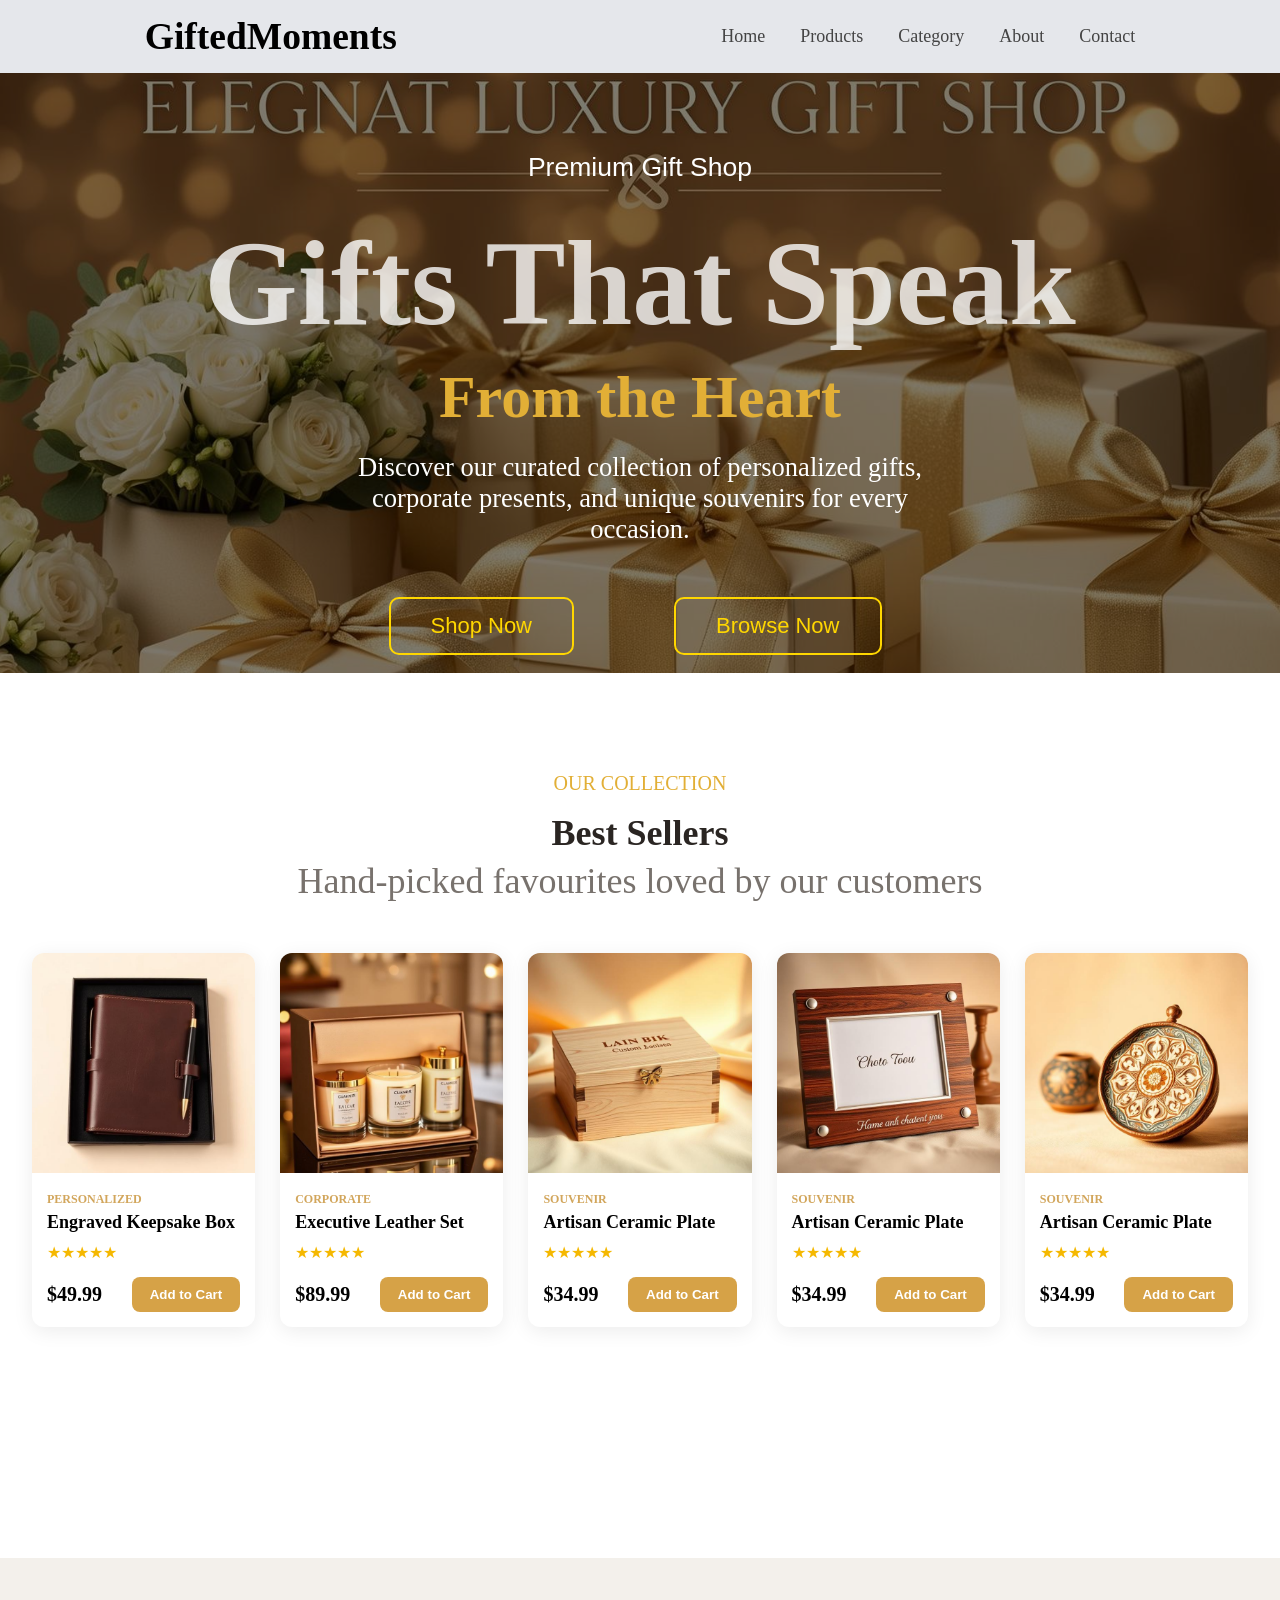
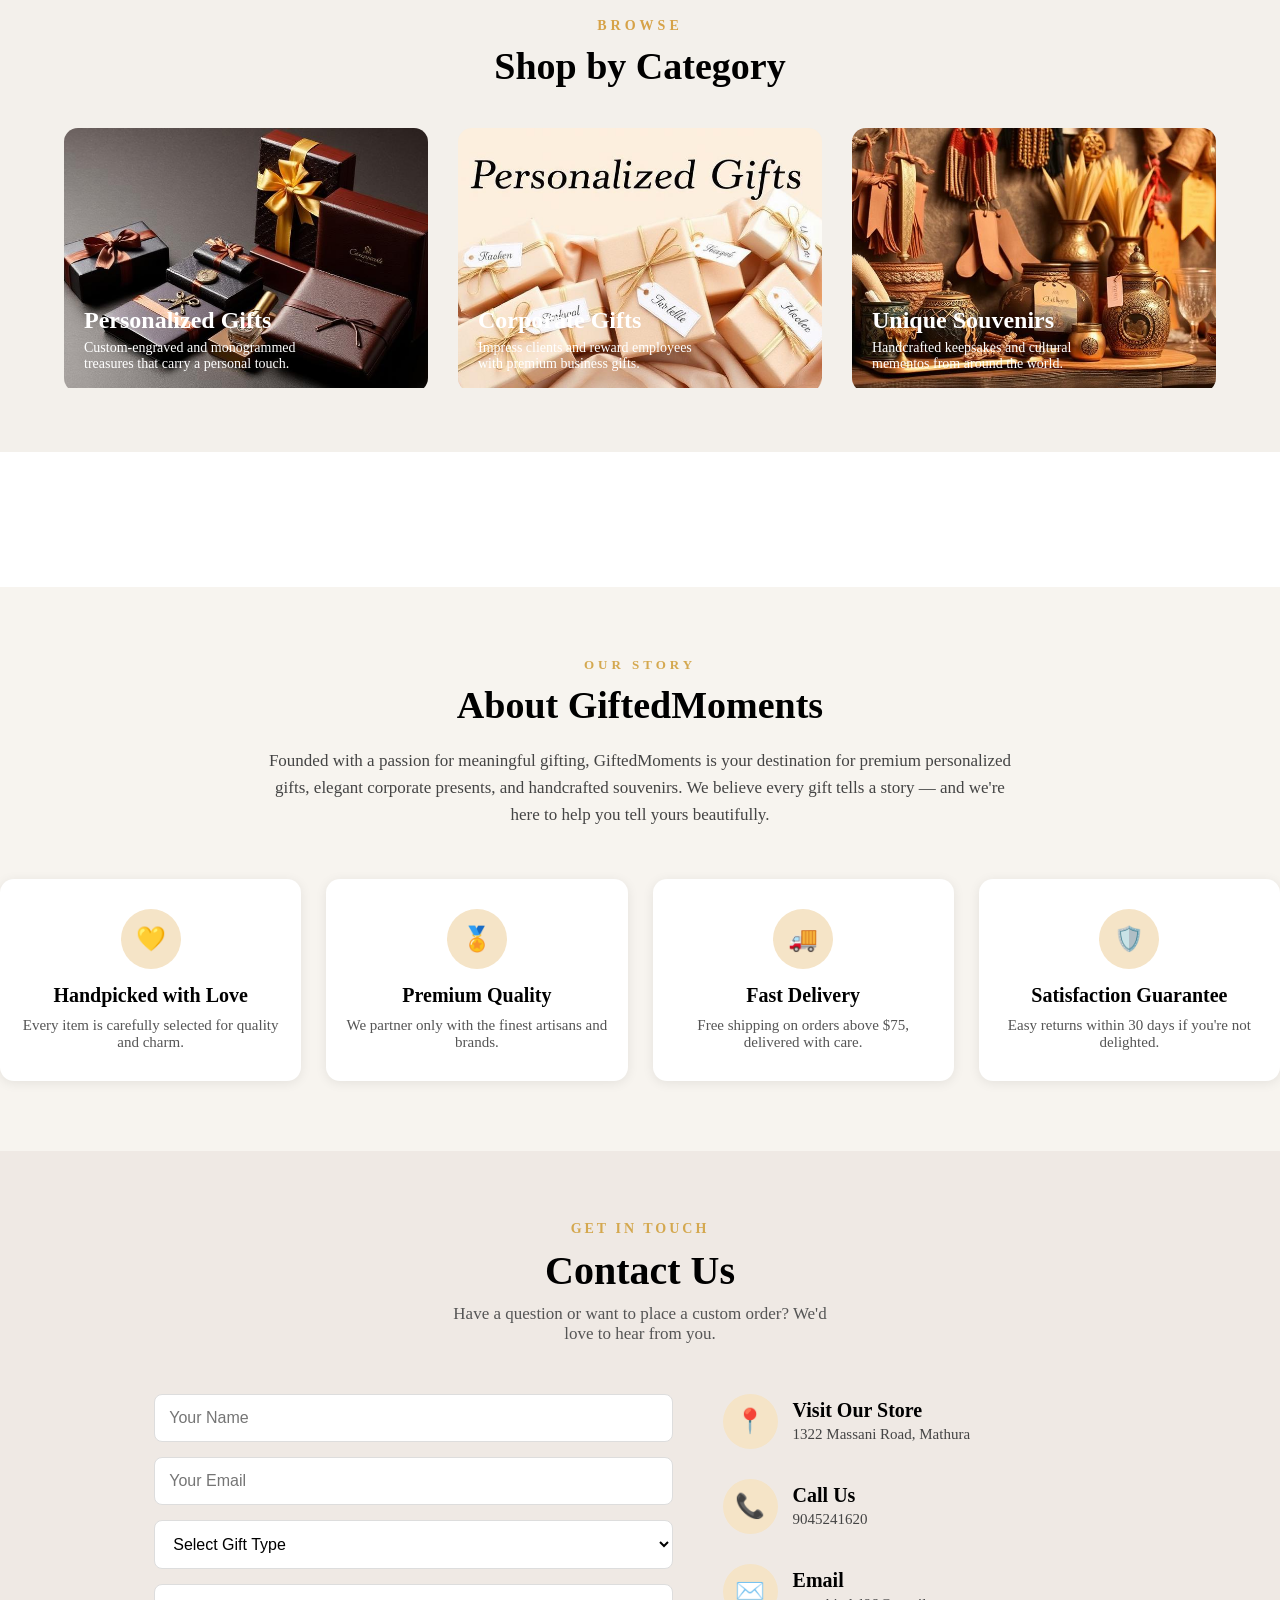
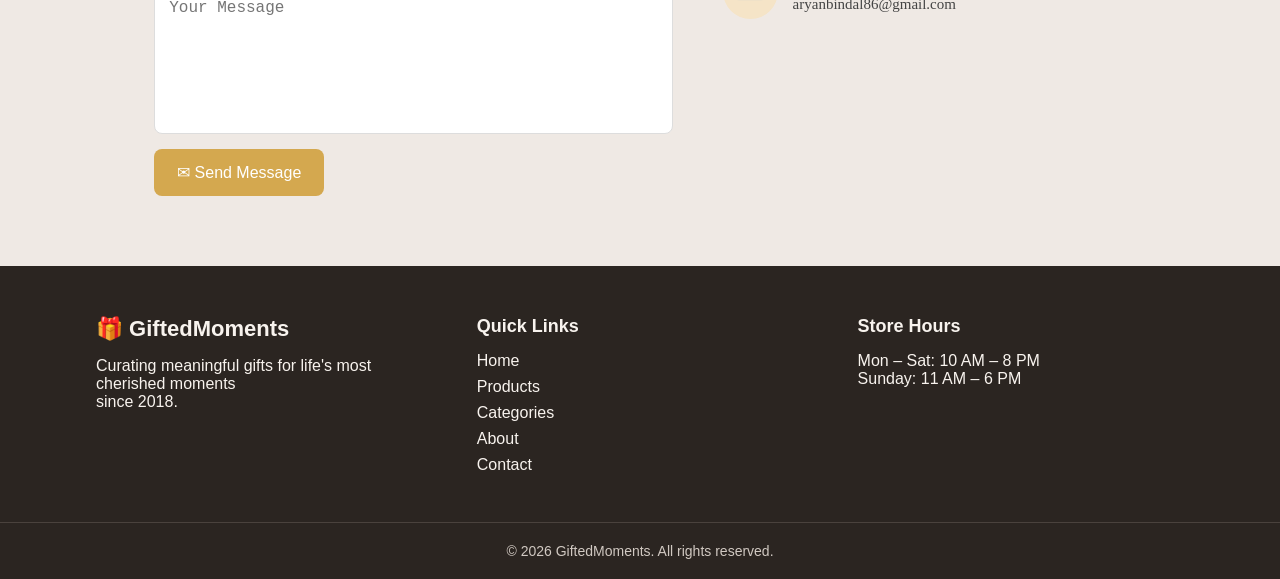
==== index.html @ 1a166f3d "Add files via upload Gifted Moments is a beautifully designed, modern, and mobile-friendly gift stor" ====
<!DOCTYPE html>
<html lang="en">

<head>                     
    <meta charset="UTF-8">
    <meta name="viewport" content="width=device-width, initial-scale=1.0">
    <title>Gifted Moments</title>
</head>
<link rel="stylesheet" href="style.css">

<body>
            <nav>
                <div class="logo">
                    <h2>GiftedMoments</h2>
                </div>
                <div class="options" id="options">
                    <p> <a href="#banner">Home</a></p>
                    <p><a href="#our-collection">Products</a></p>
                    <p><a href="#category-section">Category</a></p>
                    <p><a href="#about-section">About</a></p>
                    <p><a href="#contact-section">Contact</a></p>
                </div>
                  <div class="hamburger" onclick="toggleMenu()">
    <div></div>
    <div></div>
    <div></div>
  </div>
            </nav>
            <section class="banner" id="banner">
                <div class="box">
                    <p class="point">Premium Gift Shop</p>
                    <h1 class="h1">Gifts That Speak</h1>
                    <h2 class="second">From the Heart</h2>

                    <p>Discover our curated collection of personalized gifts, corporate presents, and unique souvenirs
                        for every occasion.</p>
                    <span class="button"><button class="shop">Shop Now</button> <button class="browse">Browse
                            Now</button></span>
                </div>
            </section>

            <section id="our-collection">
                <p class="collection">OUR COLLECTION</p>
                <p class="best">Best Sellers</p>
                <p class="hand">Hand-picked favourites loved by our customers</p>
                <div class="post-grid">
                    <div class="product-grid">

    <div class="card">
        <img src="img (1).jpg" alt="">
        <p class="category">PERSONALIZED</p>
        <h3>Engraved Keepsake Box</h3>
        <div class="stars">★★★★★</div>
        <div class="price-row">
            <p class="price">$49.99</p>
            <button>Add to Cart</button>
        </div>
    </div>
    
    <div class="card">
        <img src="img (2).jpg" alt="">
        <p class="category">CORPORATE</p>
        <h3>Executive Leather Set</h3>
        <div class="stars">★★★★★</div>
        <div class="price-row">
            <p class="price">$89.99</p>
            <button>Add to Cart</button>
        </div>
    </div>
    
    <div class="card">
        <img src="img (3).jpg" alt="">
        <p class="category">SOUVENIR</p>
        <h3>Artisan Ceramic Plate</h3>
        <div class="stars">★★★★★</div>
        <div class="price-row">
            <p class="price">$34.99</p>
            <button>Add to Cart</button>
        </div>
    </div>
    
    <div class="card">
          <img src="img (4).jpg" alt="">
        <p class="category">SOUVENIR</p>
        <h3>Artisan Ceramic Plate</h3>
        <div class="stars">★★★★★</div>
        <div class="price-row">
            <p class="price">$34.99</p>
            <button>Add to Cart</button>
        </div>
    </div>
    
    
    <div class="card">
          <img src="img (5).jpg" alt="">
        <p class="category">SOUVENIR</p>
        <h3>Artisan Ceramic Plate</h3>
        <div class="stars">★★★★★</div>
        <div class="price-row">
            <p class="price">$34.99</p>
            <button>Add to Cart</button>
        </div>
    </div>


</div>
                </div>
            </section>

            <section class="category-section" id="category-section">

    <p class="browse-title">BROWSE</p>
    <h2 class="main-title">Shop by Category</h2>

    <div class="category-grid">

        <div class="category-card">
            <img src="img1 (1).jpg" alt="">
            <div class="cat-content">
                <h3>Personalized Gifts</h3>
                <p>Custom-engraved and monogrammed treasures that carry a personal touch.</p>
            </div>
        </div>

        <div class="category-card">
            <img src="img1 (2).jpg" alt="">
            <div class="cat-content">
                <h3>Corporate Gifts</h3>
                <p>Impress clients and reward employees with premium business gifts.</p>
            </div>
        </div>

        <div class="category-card">
            <img src="img1 (3).jpg" alt="">
            <div class="cat-content">
                <h3>Unique Souvenirs</h3>
                <p>Handcrafted keepsakes and cultural mementos from around the world.</p>
            </div>
        </div>

    </div>
</section>

<section class="about-section" id="about-section">

    <p class="about-tag">OUR STORY</p>

    <h2 class="about-title">About GiftedMoments</h2>

    <p class="about-text">
        Founded with a passion for meaningful gifting, GiftedMoments is your destination for 
        premium personalized gifts, elegant corporate presents, and handcrafted souvenirs. 
        We believe every gift tells a story — and we're here to help you tell yours beautifully.
    </p>

    <div class="about-grid">

        <div class="about-card">
            <div class="icon-circle">💛</div>
            <h3>Handpicked with Love</h3>
            <p>Every item is carefully selected for quality and charm.</p>
        </div>

        <div class="about-card">
            <div class="icon-circle">🏅</div>
            <h3>Premium Quality</h3>
            <p>We partner only with the finest artisans and brands.</p>
        </div>

        <div class="about-card">
            <div class="icon-circle">🚚</div>
            <h3>Fast Delivery</h3>
            <p>Free shipping on orders above $75, delivered with care.</p>
        </div>

        <div class="about-card">
            <div class="icon-circle">🛡️</div>
            <h3>Satisfaction Guarantee</h3>
            <p>Easy returns within 30 days if you're not delighted.</p>
        </div>

    </div>

</section>

<section class="contact-section" id="contact-section">

    <p class="contact-tag">GET IN TOUCH</p>
    <h2 class="contact-title">Contact Us</h2>
    <p class="contact-subtitle">
        Have a question or want to place a custom order? We'd<br>
        love to hear from you.
    </p>

    <div class="contact-container">

        <!-- LEFT SIDE FORM (UPDATED WITH FORMSPREE) -->
        <form class="contact-form" action="https://formspree.io/f/maqlllle" method="POST">
            <input type="text" name="name" placeholder="Your Name" required>

            <input type="email" name="email" placeholder="Your Email" required>

            <select name="gift_type" required>
                <option value="">Select Gift Type</option>
                <option value="Personalized Gift">Personalized Gift</option>
                <option value="Corporate Gift">Corporate Gift</option>
                <option value="Souvenir">Souvenir</option>
            </select>

            <textarea name="message" placeholder="Your Message" required></textarea>

            <button type="submit" class="send-btn">✉ Send Message</button>
        </form>

        <!-- RIGHT SIDE INFO -->
        <div class="contact-info">

            <div class="info-box">
                <div class="icon-circle-contact">📍</div>
                <div>
                    <h4>Visit Our Store</h4>
                    <p>1322 Massani Road, Mathura</p>
                </div>
            </div>

            <div class="info-box">
                <div class="icon-circle-contact">📞</div>
                <div>
                    <h4>Call Us</h4>
                    <p><a href="tel:91+ 9045241620"> 9045241620</a></p>
                </div>
            </div>

            <div class="info-box">
                <div class="icon-circle-contact">✉️</div>
                <div>
                    <h4>Email</h4>
                    <p><a href="mailto:aryanbindal86@gmail.com"> aryanbindal86@gmail.com</a></p>
                </div>
            </div>

        </div>

    </div>

</section>

<footer class="footer">
    <div class="footer-container">

        <!-- LEFT SECTION -->
        <div class="footer-section">
            <h2 class="footer-logo">🎁 GiftedMoments</h2>
            <p>
                Curating meaningful gifts for life's most cherished moments<br>
                since 2018.
            </p>
        </div>

        <!-- MIDDLE SECTION -->
        <div class="footer-section">
            <h3>Quick Links</h3>
            <ul>
                <li><a href="#banner">Home</a></li>
                <li><a href="#our-collection">Products</a></li>
                <li><a href="#category-section">Categories</a></li>
                <li><a href="#about-section">About</a></li>
                <li><a href="#contact-section">Contact</a></li>
            </ul>
        </div>

        <!-- RIGHT SECTION -->
        <div class="footer-section">
            <h3>Store Hours</h3>
            <p>Mon – Sat: 10 AM – 8 PM</p>
            <p>Sunday: 11 AM – 6 PM</p>
        </div>

    </div>

    <div class="footer-bottom">
        © 2026 GiftedMoments. All rights reserved.
    </div>
</footer>
</body>

<script>
function toggleMenu(){
  document.getElementById("options").classList.toggle("show");
}
</script>

</html>
---- style.css ----
*{
    padding: 0;
    margin: 0;
}
body{
    color: black;
}

nav{
    display: flex;
    justify-content: space-around;
    align-items: center;
    background-color: #e5e7ebfe;
    padding: 15px 0;
    position: relative;
}

nav .options{
    display: flex;
    justify-content: space-around;
}

nav .options p{
    margin-left: 35px;
    font-size: 18px;
    color: black;
}

nav .logo{
    font-size: 25px;
    font-weight: bold;
}

.hamburger{
    display: none;
    flex-direction: column;
    gap: 5px;
    cursor: pointer;
    padding: 5px;
}
.hamburger div{
    width: 28px;
    height: 3px;
    background: black;
    border-radius: 2px;
    transition: 0.3s;
}

/* ⭐ FIXED BACKGROUND HERO IMAGE */
.banner{

    background-image: url(hero-banner.jpg);
    background-repeat: no-repeat;
    background-size: cover;
    background-position: center;
    background-attachment: fixed;
    height: 600px;
    width: 100%;
    position: relative;
}

/* ⭐ Center all content inside banner */
.banner .box{
    background-color: rgba(0,0,0,0.5);
    width: 100%;
    height: 100%;
    position: absolute;

    display: flex;
    flex-direction: column;     /* stack text + button */
    justify-content: center;    /* vertical center */
    align-items: center;        /* horizontal center */
}

/* Main Headings */
.h1{
    text-align: center;
    font-family: Freestyle Script;
    font-size: 120px;
    color: rgba(255, 255, 255, 0.792);
    margin-bottom: 10px;
}

.second{
    text-align: center;
    font-size: 60px;
    font-family: Freestyle Script;
    color: rgb(226, 175, 54);
    margin-bottom: 20px;
}

.point{
    text-align: center;
    margin-top: 60px;
    font-family: sans-serif;
    font-weight: 500;
}

.banner p{
    text-align: center;
    font-size: 1.66rem;
    max-width: 36rem;
    margin-bottom: 2rem;
    margin-left: auto;
    margin-right: auto;
    color: white;
}

/* ⭐ BUTTON AREA ⭐ */
.button{
    margin-top: 20px;
    display: flex;
    margin-right: 10px;
    justify-content: center;  /* center the button */
    width: 100%;
}

/* Transparent gold button */
.button .shop{
    padding: 14px 40px;
    font-size: 22px;
    border: 2px solid gold;
    background-color: transparent;
    color: gold;
    border-radius: 10px;
    cursor: pointer;
    transition: 0.3s ease;
    margin-right: 100px;
}

/* Hover effect */
.button .shop:hover{
    background-color: gold;
    color: black;
}

.button .browse{
    padding: 14px 40px;
    font-size: 22px;
    border: 2px solid gold;
    background-color: transparent;
    color: gold;
    border-radius: 10px;
    cursor: pointer;
    transition: 0.3s ease;
}

/* Hover effect */
.button .browse:hover{
    background-color: gold;
    color: black;
}

#our-collection{
    height: 200px;
}

#our-collection .collection{
    margin-top: 100px;
    color: rgb(226, 175, 54);
    text-align: center;
    font-size: 20px;
    line-height: 20px;
    font-weight: 500;
    justify-content: space-around;
}

#our-collection .best{
    color: rgb(42, 37, 34);
    text-align: center;
    font-size: 36px;
    line-height: 40px;
    font-weight: 700;
    font-style: normal;
    margin-top: 20px;
}

#our-collection .hand{
    color:rgb(120, 114, 109);
    text-align: center;
    font-size: 36px;
    line-height: 24px;
    font-weight: 400;
    font-style: normal;
    margin-top: 16px;
}

.product-grid{
    display: grid;
    grid-template-columns: repeat(5, 1fr);
    gap: 25px;
    width: 95%;
    margin: 60px auto;
}

.card{
    background: #fff;
    border-radius: 12px;
    overflow: hidden;
    box-shadow: 0px 4px 20px rgba(0,0,0,0.08);
    transition: 0.3s ease;
}

.card:hover{
    transform: translateY(-10px);
    box-shadow: 0px 8px 30px rgba(0,0,0,0.15);
}

.card img{
    width: 100%;
    height: 220px;
    object-fit: cover;
}

.category{
    color: #d2a65c;
    font-size: 12px;
    font-weight: bold;
    margin: 15px 15px 5px;
}

.card h3{
    margin: 0 15px;
    font-size: 18px;
    font-weight: 600;
}

.stars{
    color: #f5b800;
    margin: 10px 15px;
    font-size: 16px;
}

.price-row{
    display: flex;
    justify-content: space-between;
    align-items: center;
    margin: 15px;
}

.price{
    font-size: 20px;
    font-weight: bold;
}

.price-row button{
    background-color: #d6a247;
    border: none;
    padding: 10px 18px;
    border-radius: 8px;
    color: white;
    font-weight: 600;
    cursor: pointer;
    transition: 0.3s;
}

.price-row button:hover{
    background-color: #c49333;
}

.category-section {
    margin-top: 65vh;
    text-align: center;
    padding: 60px 0;
    background: #f3f0eb;
}

.browse-title {
    letter-spacing: 4px;
    color: #d6a247;
    font-size: 14px;
    font-weight: 600;
}

.main-title {
    font-size: 38px;
    margin: 10px 0 40px;
    font-family: "Georgia", serif;
    font-weight: 700;
}

.category-grid {
    width: 90%;
    margin: auto;
    display: grid;
    grid-template-columns: repeat(auto-fit, minmax(300px, 1fr));
    gap: 30px;
}

.category-card {
    position: relative;
    border-radius: 14px;
    overflow: hidden;
    cursor: pointer;
    transition: 0.3s;
}

.category-card img {
    width: 100%;
    height: 260px;
    object-fit: cover;
    transition: 0.4s ease-in-out;
}

.category-card:hover img {
    transform: scale(1.08);
}

.cat-content {
    position: absolute;
    bottom: 20px;
    left: 20px;
    color: white;
    text-align: left;
}

.cat-content h3 {
    font-size: 24px;
    margin-bottom: 6px;
    font-weight: 700;
}

.cat-content p {
    font-size: 14px;
    max-width: 240px;
}

/* MAIN SECTION */
.about-section {
    width: 100%;
    margin-top: 15vh;
    text-align: center;
    padding: 70px 0;
    background: #f7f4ef;
}

.about-tag {
    color: #d4a84f;
    letter-spacing: 4px;
    font-size: 13px;
    font-weight: 600;
}

.about-title {
    font-size: 38px;
    margin-top: 10px;
    font-family: "Georgia", serif;
    font-weight: 700;
}

.about-text {
    max-width: 750px;
    margin: 20px auto 50px;
    font-size: 17px;
    line-height: 1.6;
    color: #444;
}

/* GRID */
.about-grid {
    display: grid;
    grid-template-columns: repeat(auto-fit, minmax(260px, 1fr));
    gap: 25px;
}

/* CARDS */
.about-card {
    background: white;
    padding: 30px 20px;
    border-radius: 14px;
    box-shadow: 0 2px 12px rgba(0,0,0,0.08);
    transition: 0.3s;
}

.about-card:hover {
    transform: translateY(-8px);
    box-shadow: 0 6px 20px rgba(0,0,0,0.12);
}

/* ICON */
.icon-circle {
    width: 60px;
    height: 60px;
    background: #f5e4c7;
    display: flex;
    justify-content: center;
    align-items: center;
    border-radius: 50%;
    font-size: 24px;
    margin: auto;
}

.about-card h3 {
    margin-top: 15px;
    font-size: 20px;
    font-weight: 700;
}

.about-card p {
    margin-top: 10px;
    color: #555;
    font-size: 15px;
}

.contact-section {
    background: #efe9e4;
    padding: 70px 0;
    text-align: center;
}

/* TITLE */
.contact-tag {
    letter-spacing: 3px;
    color: #d4a84f;
    font-size: 14px;
    font-weight: 600;
    margin-bottom: 10px;
}

.contact-title {
    font-size: 40px;
    font-family: Georgia, serif;
    margin-bottom: 10px;
}

.contact-subtitle {
    font-size: 17px;
    color: #555;
    margin-bottom: 50px;
}

/* GRID CONTAINER */
.contact-container {
    width: 90%;
    margin: auto;
    display: flex;
    gap: 50px;
    justify-content: center;
    align-items: flex-start;
}

/* FORM */
.contact-form {
    width: 45%;
    display: flex;
    flex-direction: column;
    gap: 15px;
}

.contact-form input,
.contact-form select,
.contact-form textarea {
    width: 100%;
    padding: 14px;
    font-size: 16px;
    border-radius: 8px;
    border: 1px solid #ddd;
    background: #fff;
    box-sizing: border-box;
}

.contact-form textarea {
    height: 150px;
    resize: none;
}

/* BUTTON */
.send-btn {
    background: #d4a84f;
    border: none;
    padding: 14px;
    border-radius: 8px;
    color: white;
    font-size: 16px;
    cursor: pointer;
    width: 170px;
    transition: 0.3s;
}

.send-btn:hover {
    background: #bb8f3a;
}

/* RIGHT SIDE INFO */
.contact-info {
    width: 35%;
    display: flex;
    flex-direction: column;
    gap: 30px;
}

.info-box {
    display: flex;
    gap: 15px;
    align-items: center;
    text-align: left;
}

.icon-circle-contact {
    width: 55px;
    height: 55px;
    min-width: 55px;
    background: #f5e4c7;
    border-radius: 50%;
    display: flex;
    justify-content: center;
    align-items: center;
    font-size: 24px;
}

.info-box h4 {
    font-size: 20px;
    margin-bottom: 4px;
}

.info-box p {
    font-size: 15px;
    color: #444;
}

.footer {
    background: #2b2521;
    color: #f8f3ee;
    padding: 50px 0 20px;
    font-family: "Poppins", sans-serif;
}

.footer-container {
    width: 85%;
    margin: auto;
    display: flex;
    justify-content: space-between;
    gap: 50px;
}

.footer-section {
    width: 30%;
}

.footer-logo {
    font-size: 22px;
    font-weight: 600;
    margin-bottom: 15px;
}

.footer-section h3 {
    margin-bottom: 15px;
    font-size: 18px;
    font-weight: 600;
}

.footer-section ul {
    list-style: none;
    padding: 0;
    margin: 0;
}

.footer-section ul li {
    margin-bottom: 8px;
}

.footer-section ul li a {
    text-decoration: none;
    color: #f8f3ee;
    transition: 0.3s;
}

.footer-section ul li a:hover {
    color: #d1b28a;
}

.footer-bottom {
    text-align: center;
    margin-top: 40px;
    padding-top: 20px;
    border-top: 1px solid #4a423d;
    font-size: 14px;
    color: #d1c9c2;
}

a{
    color: #444;
    text-decoration: none;
}


/* ============================================
   📱 MOBILE RESPONSIVE - ADDED FOR PHONES
   ============================================ */

@media (max-width: 768px) {

    /* NAV */
    nav {
        justify-content: space-between;
        padding: 15px 20px;
    }
    nav .options {
        display: none;
        position: absolute;
        top: 100%;
        left: 0;
        right: 0;
        background-color: #e5e7ebfe;
        flex-direction: column;
        padding: 20px;
        z-index: 100;
        box-shadow: 0 4px 12px rgba(0,0,0,0.1);
    }
    nav .options.show {
        display: flex;
    }
    nav .options p {
        margin: 10px 0;
        margin-left: 0;
    }
    .hamburger {
        display: flex;
    }

    /* BANNER */
    .banner {
        height: 450px;
        background-attachment: scroll;
    }
    .h1 {
        font-size: 56px;
    }
    .second {
        font-size: 32px;
    }
    .banner p {
        font-size: 1rem;
        padding: 0 20px;
    }
    .point {
        margin-top: 20px;
    }
    .button {
        flex-direction: column;
        align-items: center;
        gap: 15px;
    }
    .button .shop {
        margin-right: 0;
        padding: 12px 30px;
        font-size: 16px;
    }
    .button .browse {
        padding: 12px 30px;
        font-size: 16px;
    }

    /* COLLECTION HEADER */
    #our-collection {
        height: auto;
        padding-bottom: 20px;
    }
    #our-collection .collection {
        margin-top: 50px;
    }
    #our-collection .best {
        font-size: 28px;
    }
    #our-collection .hand {
        font-size: 18px;
        line-height: 1.4;
        padding: 0 15px;
    }

    /* PRODUCT GRID */
    .product-grid {
        grid-template-columns: repeat(2, 1fr);
        gap: 15px;
        width: 92%;
        margin: 30px auto;
    }
    .card img {
        height: 160px;
    }
    .card h3 {
        font-size: 15px;
    }
    .price-row {
        flex-direction: column;
        align-items: flex-start;
        gap: 8px;
    }

    /* CATEGORY */
    .category-section {
        margin-top: 30vh;
    }
    .main-title {
        font-size: 28px;
    }
    .category-grid {
        grid-template-columns: 1fr;
    }

    /* ABOUT */
    .about-section {
        margin-top: 5vh;
        padding: 50px 15px;
    }
    .about-title {
        font-size: 28px;
    }
    .about-text {
        font-size: 15px;
        padding: 0 10px;
    }
    .about-grid {
        grid-template-columns: 1fr;
        padding: 0 15px;
    }

    /* CONTACT */
    .contact-section {
        padding: 50px 15px;
    }
    .contact-title {
        font-size: 30px;
    }
    .contact-container {
        flex-direction: column;
        gap: 30px;
    }
    .contact-form {
        width: 100%;
    }
    .contact-info {
        width: 100%;
    }

    /* FOOTER */
    .footer-container {
        flex-direction: column;
        gap: 30px;
    }
    .footer-section {
        width: 100%;
    }
}

@media (max-width: 480px) {
    .product-grid {
        grid-template-columns: 1fr;
    }
    .h1 {
        font-size: 42px;
    }
    .second {
        font-size: 24px;
    }
    .category-section {
        margin-top: 20vh;
    }
}

@media (min-width: 769px) and (max-width: 1024px) {
    .product-grid {
        grid-template-columns: repeat(3, 1fr);
    }
}
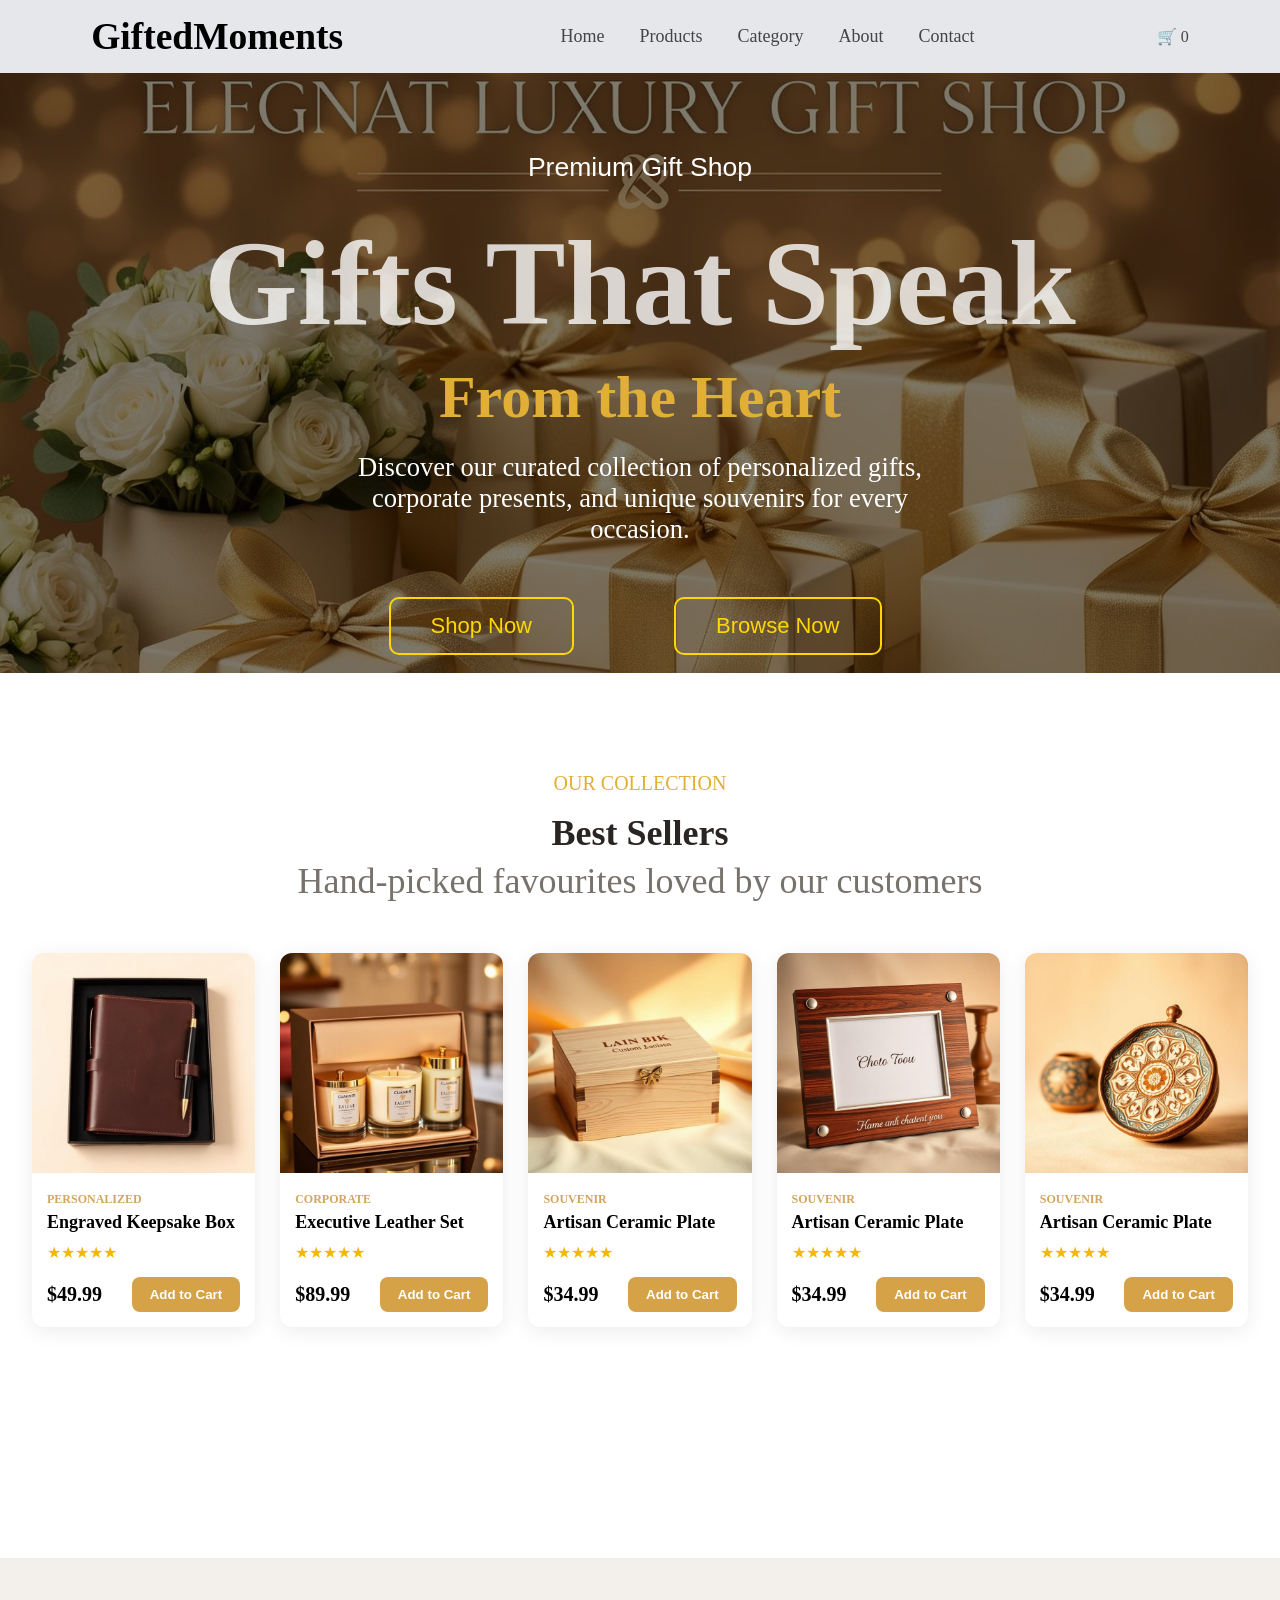
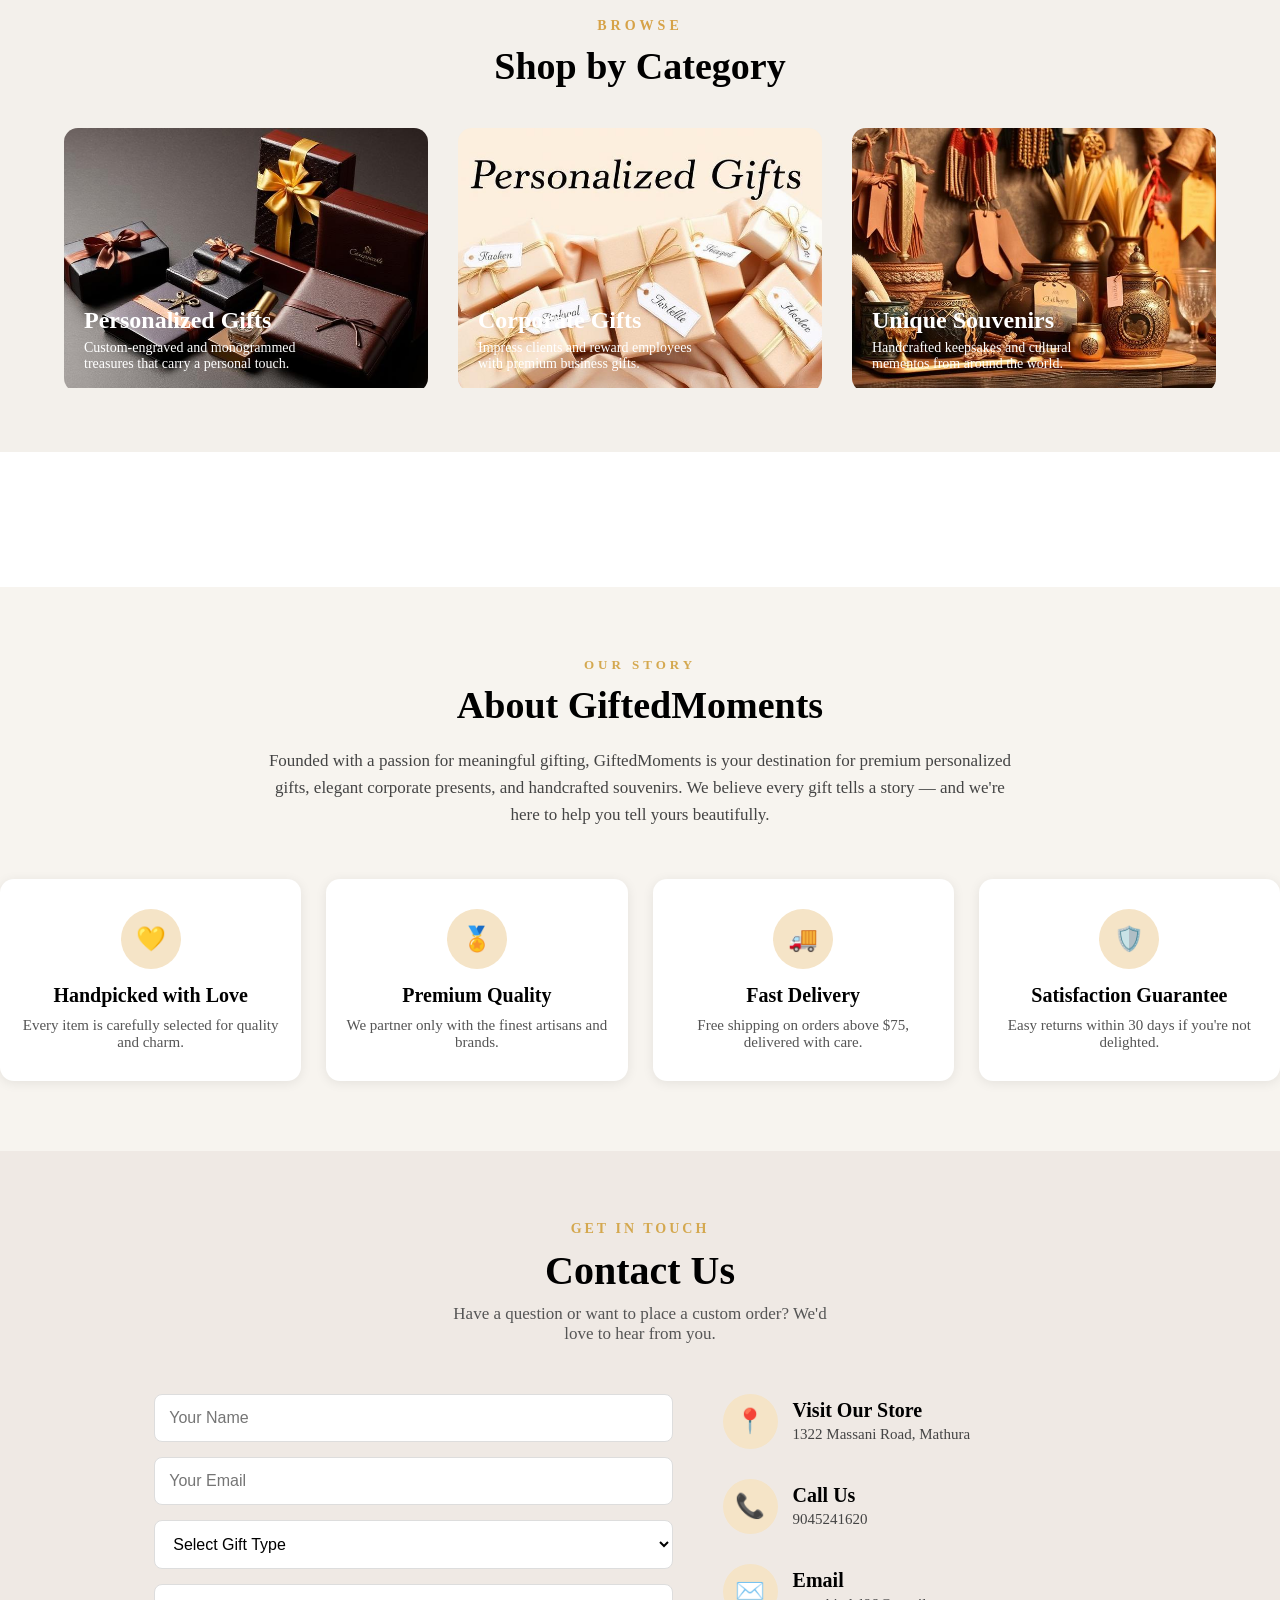
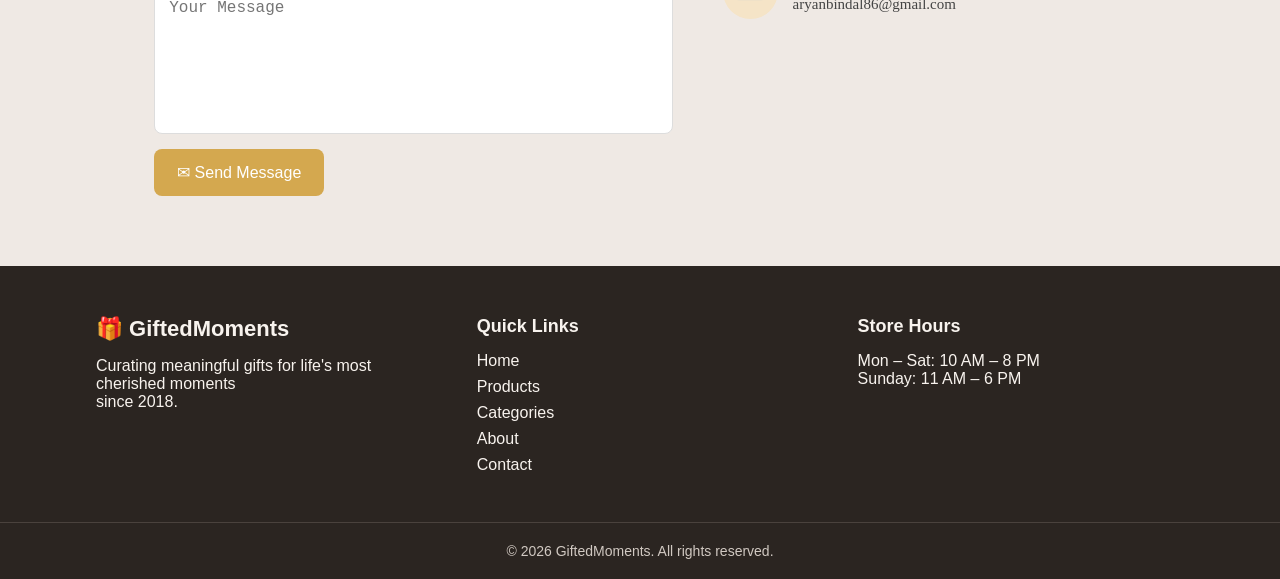
==== commit 8c628c10: "Add files via upload" ====
--- a/index.html
+++ b/index.html
@@ -25,6 +25,11 @@
     <div></div>
     <div></div>
   </div>
+    <div class="nav-right">
+        <a href="cart.html" class="cart-icon">
+            🛒 <span id="cart-count">0</span>
+        </a>
+    </div>
             </nav>
             <section class="banner" id="banner">
                 <div class="box">
@@ -53,7 +58,7 @@
         <div class="stars">★★★★★</div>
         <div class="price-row">
             <p class="price">$49.99</p>
-            <button>Add to Cart</button>
+            <button onclick="addToCart(1, 'Emgraved Keepsake Box', 49.99, 'img (1).jpg')">Add to Cart</button>
         </div>
     </div>
     
@@ -64,7 +69,7 @@
         <div class="stars">★★★★★</div>
         <div class="price-row">
             <p class="price">$89.99</p>
-            <button>Add to Cart</button>
+            <button onclick="addToCart(2, 'Executive Leather Set', 89.99, 'img (2).jpg')">Add to Cart</button>
         </div>
     </div>
     
@@ -75,7 +80,7 @@
         <div class="stars">★★★★★</div>
         <div class="price-row">
             <p class="price">$34.99</p>
-            <button>Add to Cart</button>
+            <button onclick="addToCart(3, 'Artisan Ceramic Plate', 34.99, 'img (3).jpg')">Add to Cart</button>
         </div>
     </div>
     
@@ -86,7 +91,7 @@
         <div class="stars">★★★★★</div>
         <div class="price-row">
             <p class="price">$34.99</p>
-            <button>Add to Cart</button>
+            <button onclick="addToCart(4, 'Artisan Ceramic Plate', 34.99, 'img (4).jpg')">Add to Cart</button>
         </div>
     </div>
     
@@ -98,7 +103,7 @@
         <div class="stars">★★★★★</div>
         <div class="price-row">
             <p class="price">$34.99</p>
-            <button>Add to Cart</button>
+            <button onclick="addToCart(5, 'Artisan Ceramic Plate', 34.99, 'img (5).jpg')">Add to Cart</button>
         </div>
     </div>
 
@@ -290,4 +295,49 @@
 }
 </script>
 
-</html>
+<script>
+    let cart = [];
+    function addToCart(id, name, price, img) {
+    // Check if item already exists
+    let existing = cart.find(item => item.id === id);
+
+    if (existing) {
+        existing.quantity += 1;
+    } else {
+        cart.push({
+            id,
+            name,
+            price,
+            img,
+            quantity: 1
+        });
+    }
+
+    saveCart();
+    alert(name + " added to cart!");
+}
+function saveCart() {
+    localStorage.setItem("cartItems", JSON.stringify(cart));
+}
+cart = JSON.parse(localStorage.getItem("cartItems")) || [];
+function updateCartCount() {
+    let count = cart.reduce((sum, item) => sum + item.quantity, 0);
+    document.getElementById("cart-count").innerText = count;
+}
+
+updateCartCount();
+function addToCart(id, name, price, img) {
+    let existing = cart.find(item => item.id === id);
+
+    if (existing) {
+        existing.quantity += 1;
+    } else {
+        cart.push({ id, name, price, img, quantity: 1 });
+    }
+
+    saveCart();
+    updateCartCount();  // 👈 update number on cart icon
+}
+</script>
+
+</html>
